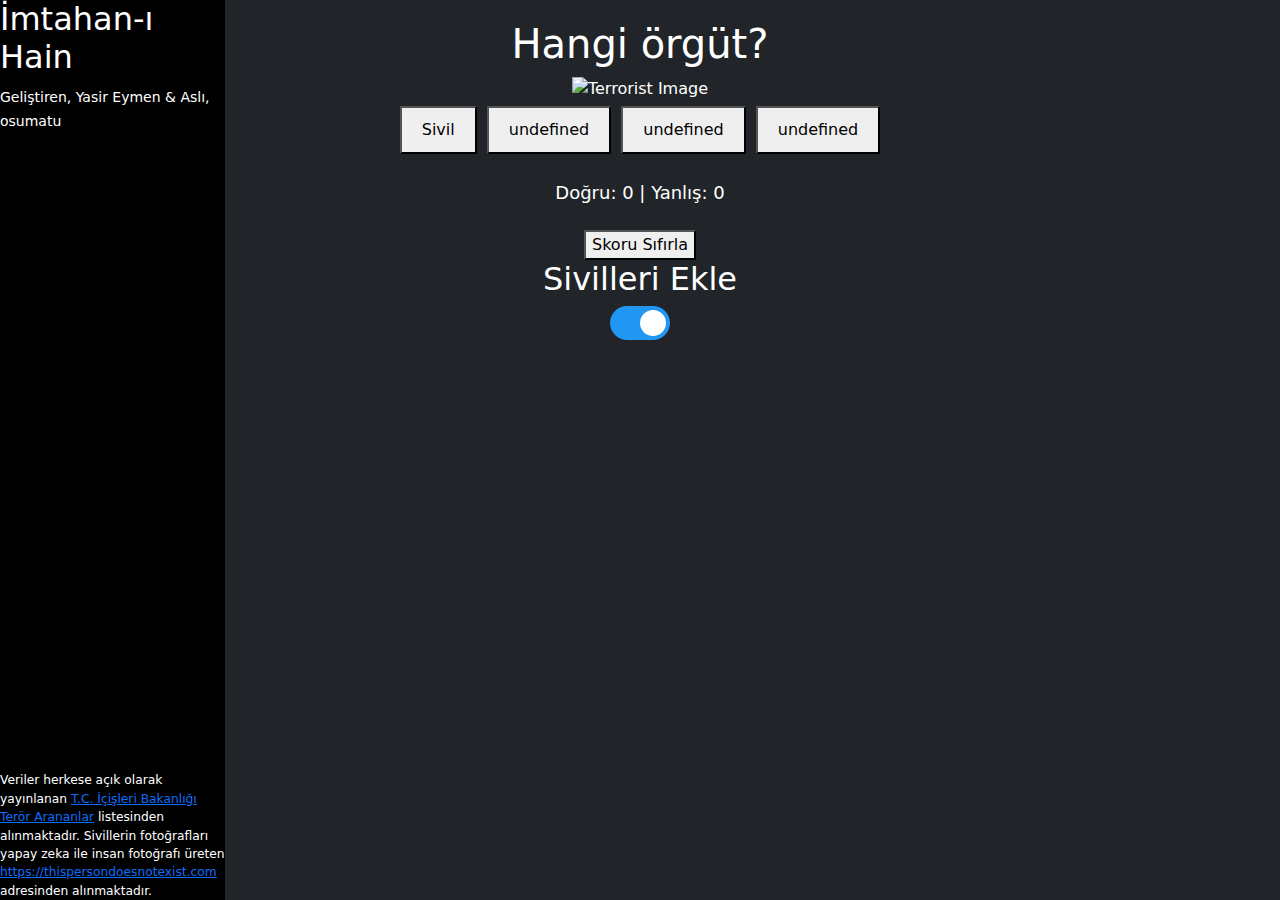
==== index.html @ ceef597d "deneme" ====
<!DOCTYPE html>
<html lang="tr">
<head>
  <meta charset="UTF-8">
  <meta name="viewport" content="width=device-width, initial-scale=1.0">
  <title>İmtahan-ı Hain</title>
  <link rel="stylesheet" href="style-index.css">
  <link href="https://cdn.jsdelivr.net/npm/bootstrap@5.3.3/dist/css/bootstrap.min.css" rel="stylesheet" integrity="sha384-QWTKZyjpPEjISv5WaRU9OFeRpok6YctnYmDr5pNlyT2bRjXh0JMhjY6hW+ALEwIH" crossorigin="anonymous">
  <script src="https://cdn.jsdelivr.net/npm/sweetalert2@11"></script>
  <script defer src="https://analytics.eu.umami.is/script.js" data-website-id="c21f2db2-88e9-4f47-931e-106a38134e74"></script>
</head>
<body class="bg-dark text-white">
  <div class="left-bar bg-black">
    <h2>İmtahan-ı Hain</h2>
    <small>
      Geliştiren, Yasir Eymen & Aslı, osumatu
    </small>
    <small><small>Veriler herkese açık olarak yayınlanan <a href="https://www.terorarananlar.pol.tr/tarananlar/" target="_blank">T.C. İçişleri Bakanlığı Terör Arananlar</a> listesinden alınmaktadır.
    Sivillerin fotoğrafları yapay zeka ile insan fotoğrafı üreten <a target="_blank" href="https://thispersondoesnotexist.com">https://thispersondoesnotexist.com</a> adresinden alınmaktadır.</small></small>
  </div>
  <center>
    <div class="container">
      <div id="quiz-container"></div>
      <div id="scoreboard" class="scoreboard">Doğru: 0 | Yanlış: 0</div>
      <br/>
      <button id="reset-button">Skoru Sıfırla</button>
      <br/>
      <h2>Sivilleri Ekle</h2>
      <label class="switch">
        <input type="checkbox" id="include-civilians-toggle" onchange="toggleIncludeCivilians()" checked>
        <span class="slider round"></span>
      </label>
    </div>
  </center>
<script>

  document.getElementById('reset-button').addEventListener('click', function() {
    correctScore = 0;
    incorrectScore = 0;
    totalQuestionsAnswered = 0;
    updateScoreboard();
  });

  let correctScore = localStorage.getItem('correctScore') ? parseInt(localStorage.getItem('correctScore')) : 0;
  let incorrectScore = localStorage.getItem('incorrectScore') ? parseInt(localStorage.getItem('incorrectScore')) : 0;
  let totalQuestionsAnswered = correctScore + incorrectScore;

  let includeCivilians = true;

  async function fetchTerroristData() {
    try {
      const response = await fetch('https://raw.githubusercontent.com/osumatu/terorist-quiz/main/data.json');

      if (!response.ok) {
        throw new Error('Hata: Veriler yüklenemedi, lütfen sayfayı yenileyin.');
      }
      const data = await response.json();
      return data.filter((terrorist) => !!terrorist.GorselURL?.length)
        .map(terrorist => {
          terrorist.IlkGorselURL = "https://www.terorarananlar.pol.tr/" + terrorist.IlkGorselURL;
          return terrorist;
        });

    } catch (error) {
      console.error('Error fetching data:', error);

      return [];
    }
  }

  async function fetchCivilianData() {
    try {
      const civilianData = [];
      for (let i = 0; i < 750; i++) {
        const timestamp = new Date().getTime();
        const civilianImageUrl = `https://thispersondoesnotexist.com/?timestamp=${timestamp}`;
        civilianData.push({
          TOrgutAdi: 'Sivil',
          IlkGorselURL: civilianImageUrl
        });
      }

      return civilianData;
    } catch (error) {
      console.error('Hata: Sivil verileri alınamadı:', error);
      return [];
    }
  }

  async function populateQuizData() {
    let terroristData = await fetchTerroristData();
    let civilianData = [];

    if (includeCivilians) {
      civilianData = await fetchCivilianData();
    }

    const combinedData = includeCivilians ? [...terroristData, ...civilianData] : terroristData;
    combinedData.sort(() => Math.random() - 0.5);

    return combinedData;
  }

  function toggleIncludeCivilians() {
    includeCivilians = !includeCivilians;
  }

  async function displayQuiz() {
    const terroristData = await populateQuizData();

    if (terroristData.length === 0) {
      alert('Hata: Veriler yüklenemedi. Lütfen sayfayı yenileyin.');

      return;
    }

    const randomIndex = Math.floor(Math.random() * terroristData.length);
    const currentTerrorist = terroristData[randomIndex];
    const correctAnswer = currentTerrorist.TOrgutAdi;
    const uniqueTerroristNames = Array.from(new Set(terroristData.map(data => data.TOrgutAdi)));
    const indexToRemove = uniqueTerroristNames.indexOf(correctAnswer);

    if (indexToRemove !== -1) {
      uniqueTerroristNames.splice(indexToRemove, 1);
    }

    const incorrectAnswers = [];

    for (let i = 0; i < 3; i++) {
      const randomIndex = Math.floor(Math.random() * uniqueTerroristNames.length);
      incorrectAnswers.push(uniqueTerroristNames[randomIndex]);
      uniqueTerroristNames.splice(randomIndex, 1);
    }

    const allAnswers = [correctAnswer, ...incorrectAnswers].sort(() => Math.random() - 0.5);
    const quizContainer = document.getElementById('quiz-container');

    quizContainer.innerHTML = `<h1>Hangi örgüt?</h1><div class="image-container">
      <img src="${currentTerrorist.IlkGorselURL}" alt="Terrorist Image">
    </div>
    ${allAnswers.map(answer => `<button class="answer-button" onclick="checkAnswer('${correctAnswer}', '${answer}')">${answer}</button>`).join('')}
    `;
  }

  async function checkQuestionCount() {
    totalQuestionsAnswered++;

    if (totalQuestionsAnswered % 20 === 0) {
      const successRate = ((correctScore / totalQuestionsAnswered) * 100).toFixed(2);

      let title = '';

      if (successRate >= 80) {
        title = 'MIT göreve çağırıyor!';
      } else if (successRate >= 60) {
        title = 'Yürü be babuş!';
      } else if (successRate >= 40) {
        title = 'Ha gayret.';
      } else {
        title = 'Hocam göz var izan var ya.';
      }

      Swal.fire({
        title: title,
        text: `%${successRate} oranla doğru bildin. Devam mı baştan mı?`,
        showCancelButton: true,
        confirmButtonText: 'Devam',
        cancelButtonText: 'Baştan',
        icon: 'info'
      }).then((result) => {
        if (result.isConfirmed) {
          displayQuiz();
        } else {
          correctScore = 0;
          incorrectScore = 0;
          totalQuestionsAnswered = 0;
          updateScoreboard();
          displayQuiz();
        }
      });
    } else {
      displayQuiz();
    }
  }


  function checkAnswer(correctAnswer, selectedAnswer) {
    if (selectedAnswer === correctAnswer) {
      Swal.fire({
        icon: 'success',
        text: 'Bravo!',
        confirmButtonText: 'Devam',
      }).then((result) => {
        correctScore++;
        updateScoreboard();
        checkQuestionCount();
      });
    } else {
      Swal.fire({
        icon: 'error',
        text: `Maalesef. ${correctAnswer} olacaktı.`,
        confirmButtonText: 'Devam',
      }).then((result) => {
        incorrectScore++;
        updateScoreboard();
        checkQuestionCount();
      });
    }
  }

  function updateScoreboard() {
    const scoreboard = document.getElementById('scoreboard');
    scoreboard.textContent = `Doğru: ${correctScore} | Yanlış: ${incorrectScore}`;

    localStorage.setItem('correctScore', correctScore);
    localStorage.setItem('incorrectScore', incorrectScore);
  }

  window.onload = function() {
    updateScoreboard();
    displayQuiz();
  };
</script>
</body>
</html>
---- style-index.css ----
body {
    font-family: Arial, sans-serif;
    text-align: center;
    margin: 0;
    padding: 0;
  }

  .left-bar {
    position: absolute;
    left: 0;
    top: 0;
    width: 225px; height: 100%;
    bottom: 0;
  }

  .left-bar small small {
    position: absolute;
    bottom: 0; left: 0;
  }

  .container {
    max-width: 600px;
    margin: 0 auto;
    padding: 20px;
  }

  .image-container img {
    height: 300px;
    aspect-ratio: 3 / 4;
  }

  .answer-button {
    margin: 5px;
    padding: 10px 20px;
    font-size: 16px;
    cursor: pointer;
  }

  .scoreboard {
    margin-top: 20px;
    font-size: 18px;
  }

  .switch {
    position: relative;
    display: inline-block;
    width: 60px;
    height: 34px;
  }

  .switch input {
    opacity: 0;
    width: 0;
    height: 0;
  }

  .slider {
    position: absolute;
    cursor: pointer;
    top: 0;
    left: 0;
    right: 0;
    bottom: 0;
    background-color: #ccc;
    -webkit-transition: .4s;
    transition: .4s;
  }

  .slider:before {
    position: absolute;
    content: "";
    height: 26px;
    width: 26px;
    left: 4px;
    bottom: 4px;
    background-color: white;
    -webkit-transition: .4s;
    transition: .4s;
  }

  input:checked + .slider {
    background-color: #2196F3;
  }

  input:focus + .slider {
    box-shadow: 0 0 1px #2196F3;
  }

  input:checked + .slider:before {
    -webkit-transform: translateX(26px);
    -ms-transform: translateX(26px);
    transform: translateX(26px);
  }

  .slider.round {
    border-radius: 34px;
  }

  .slider.round:before {
    border-radius: 50%;
  }

  .about {
    margin-top: 2rem;
    font-size: 14px;
  }

  .about summary {
    cursor: pointer;
  }

  .about summary:first-of-type {
    list-style-type: "❓";
  }
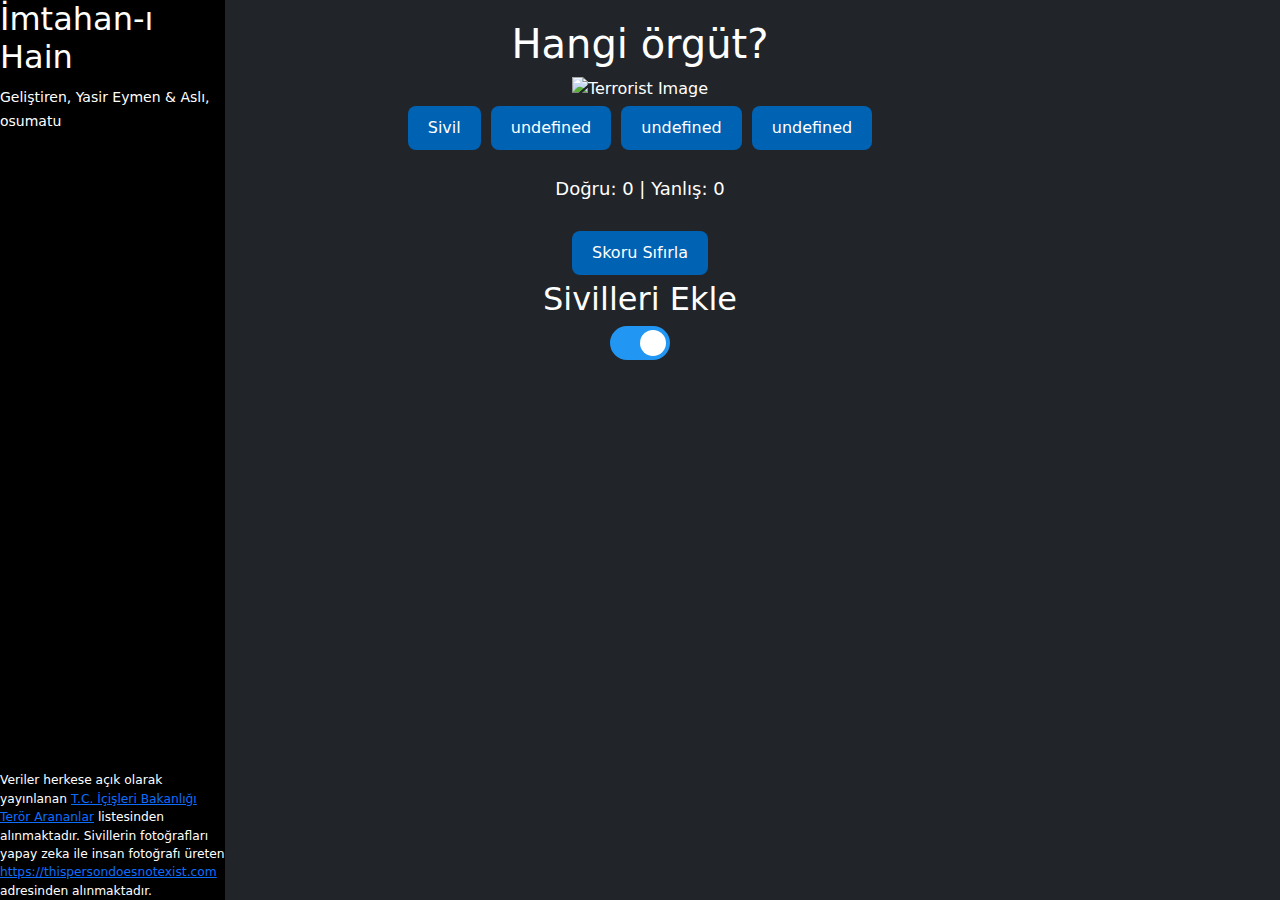
==== commit d0703998: "jQuery ekledim" ====
--- a/index.html
+++ b/index.html
@@ -5,6 +5,7 @@
   <meta name="viewport" content="width=device-width, initial-scale=1.0">
   <title>İmtahan-ı Hain</title>
   <link rel="stylesheet" href="style-index.css">
+  <script src="https://ajax.googleapis.com/ajax/libs/jquery/3.7.1/jquery.min.js"></script>
   <link href="https://cdn.jsdelivr.net/npm/bootstrap@5.3.3/dist/css/bootstrap.min.css" rel="stylesheet" integrity="sha384-QWTKZyjpPEjISv5WaRU9OFeRpok6YctnYmDr5pNlyT2bRjXh0JMhjY6hW+ALEwIH" crossorigin="anonymous">
   <script src="https://cdn.jsdelivr.net/npm/sweetalert2@11"></script>
   <script defer src="https://analytics.eu.umami.is/script.js" data-website-id="c21f2db2-88e9-4f47-931e-106a38134e74"></script>
@@ -34,6 +35,12 @@
   </center>
 <script>
 
+  $(window).resize(function() {
+      if ($(this).width > 960)
+        document.querySelector(".left-bar").style.display = "block";
+  });
+
+
   document.getElementById('reset-button').addEventListener('click', function() {
     correctScore = 0;
     incorrectScore = 0;
--- a/style-index.css
+++ b/style-index.css
@@ -29,11 +29,17 @@
     aspect-ratio: 3 / 4;
   }
 
-  .answer-button {
+  .answer-button, #reset-button {
     margin: 5px;
     padding: 10px 20px;
+    border-radius: 8px;
+    background: #0062b3;
+    color: #fff;
+    border: 0;
     font-size: 16px;
     cursor: pointer;
+  } .answer-button:hover, #reset-button:hover {
+    background: #004a87;
   }
 
   .scoreboard {
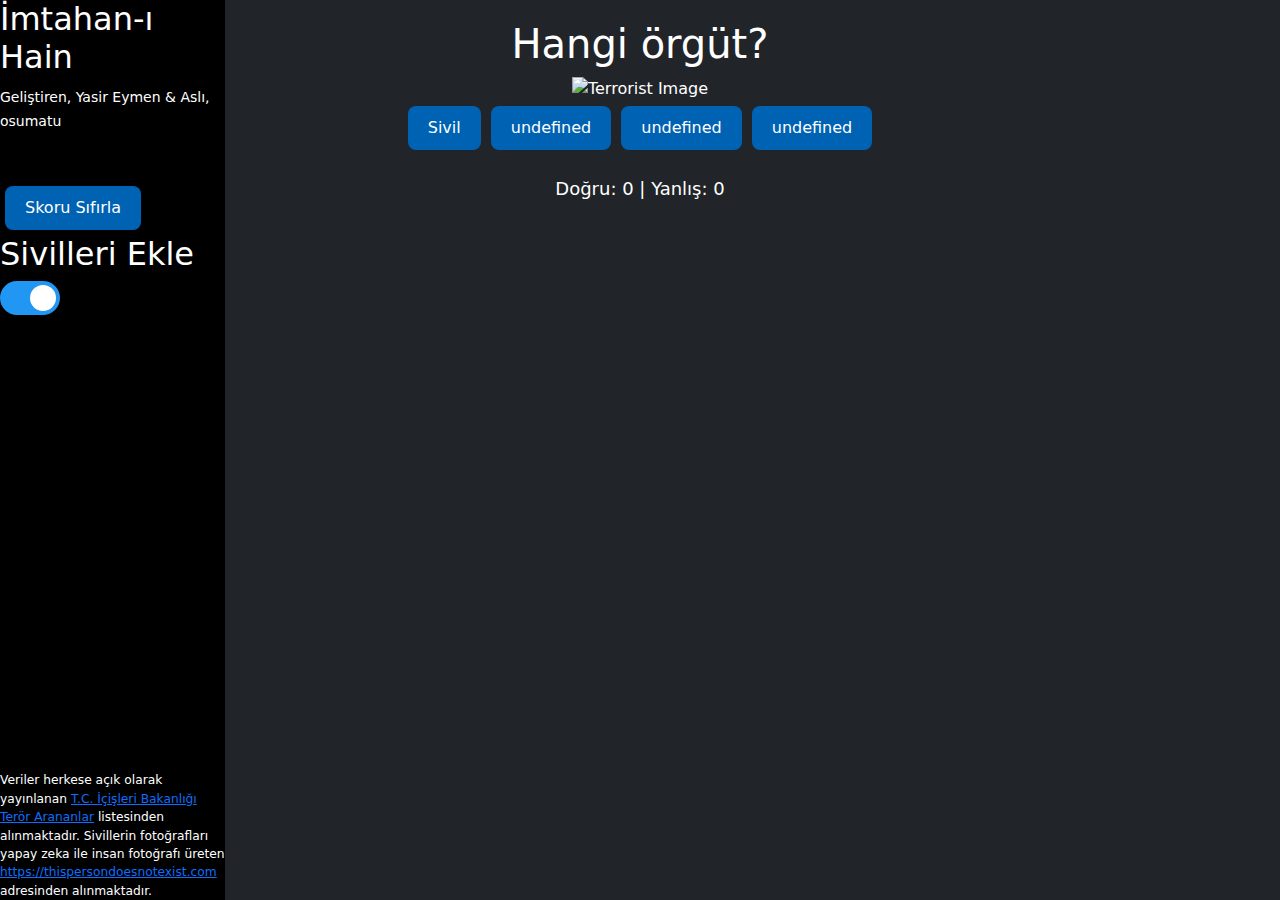
==== commit 3cde7686: "deneme" ====
--- a/index.html
+++ b/index.html
@@ -15,7 +15,14 @@
     <h2>İmtahan-ı Hain</h2>
     <small>
       Geliştiren, Yasir Eymen & Aslı, osumatu
-    </small>
+    </small><br><br><br>
+    <button id="reset-button">Skoru Sıfırla</button>
+      <br/>
+      <h2>Sivilleri Ekle</h2>
+      <label class="switch">
+        <input type="checkbox" id="include-civilians-toggle" onchange="toggleIncludeCivilians()" checked>
+        <span class="slider round"></span>
+    </label>
     <small><small>Veriler herkese açık olarak yayınlanan <a href="https://www.terorarananlar.pol.tr/tarananlar/" target="_blank">T.C. İçişleri Bakanlığı Terör Arananlar</a> listesinden alınmaktadır.
     Sivillerin fotoğrafları yapay zeka ile insan fotoğrafı üreten <a target="_blank" href="https://thispersondoesnotexist.com">https://thispersondoesnotexist.com</a> adresinden alınmaktadır.</small></small>
   </div>
@@ -24,20 +31,27 @@
       <div id="quiz-container"></div>
       <div id="scoreboard" class="scoreboard">Doğru: 0 | Yanlış: 0</div>
       <br/>
-      <button id="reset-button">Skoru Sıfırla</button>
-      <br/>
-      <h2>Sivilleri Ekle</h2>
-      <label class="switch">
-        <input type="checkbox" id="include-civilians-toggle" onchange="toggleIncludeCivilians()" checked>
-        <span class="slider round"></span>
-      </label>
+      <div id="second">
+        <button id="reset-button">Skoru Sıfırla</button>
+        <br/>
+        <h2>Sivilleri Ekle</h2>
+        <label class="switch">
+          <input type="checkbox" id="include-civilians-toggle" onchange="toggleIncludeCivilians()" checked>
+          <span class="slider round"></span>
+        </label>
+      </div>
     </div>
   </center>
-<script>
+<script>document.querySelector("#second").style.display = "none";
 
   $(window).resize(function() {
-      if ($(this).width > 960)
+      if ($(this).width > 960) {
+        document.querySelector(".left-bar").style.display = "none";
+        document.querySelector("#second").style.display = "block";
+      } else {
         document.querySelector(".left-bar").style.display = "block";
+        document.querySelector("#second").style.display = "none";
+      }
   });
 
 
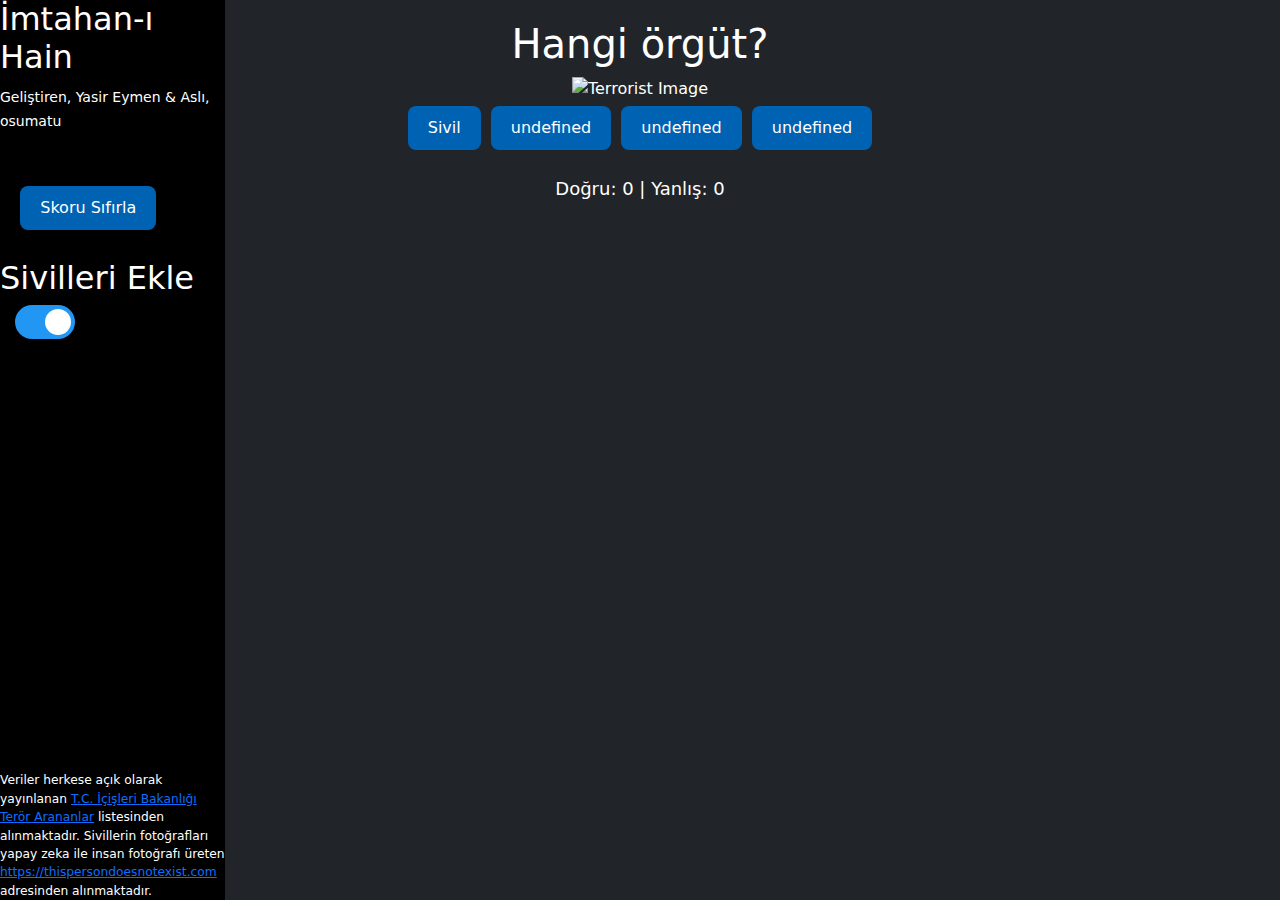
==== commit dd3d8f6a: "şimdi son" ====
--- a/index.html
+++ b/index.html
@@ -16,12 +16,11 @@
     <small>
       Geliştiren, Yasir Eymen & Aslı, osumatu
     </small><br><br><br>
-    <button id="reset-button">Skoru Sıfırla</button>
-      <br/>
-      <h2>Sivilleri Ekle</h2>
-      <label class="switch">
-        <input type="checkbox" id="include-civilians-toggle" onchange="toggleIncludeCivilians()" checked>
-        <span class="slider round"></span>
+    &nbsp;&nbsp;&nbsp;<button id="reset-button">Skoru Sıfırla</button><br/>
+    &nbsp;&nbsp;&nbsp;<h2>Sivilleri Ekle</h2>
+    &nbsp;&nbsp;&nbsp;<label class="switch">
+    &nbsp;&nbsp;&nbsp;<input type="checkbox" id="include-civilians-toggle" onchange="toggleIncludeCivilians()" checked>
+    &nbsp;&nbsp;&nbsp;<span class="slider round"></span>
     </label>
     <small><small>Veriler herkese açık olarak yayınlanan <a href="https://www.terorarananlar.pol.tr/tarananlar/" target="_blank">T.C. İçişleri Bakanlığı Terör Arananlar</a> listesinden alınmaktadır.
     Sivillerin fotoğrafları yapay zeka ile insan fotoğrafı üreten <a target="_blank" href="https://thispersondoesnotexist.com">https://thispersondoesnotexist.com</a> adresinden alınmaktadır.</small></small>
@@ -44,8 +43,16 @@
   </center>
 <script>document.querySelector("#second").style.display = "none";
 
+  if ($(this).width() < 960) {
+    document.querySelector(".left-bar").style.display = "none";
+    document.querySelector("#second").style.display = "block";
+  } else {
+    document.querySelector(".left-bar").style.display = "block";
+    document.querySelector("#second").style.display = "none";
+  }
+
   $(window).resize(function() {
-      if ($(this).width > 960) {
+      if ($(this).width() < 960) {
         document.querySelector(".left-bar").style.display = "none";
         document.querySelector("#second").style.display = "block";
       } else {
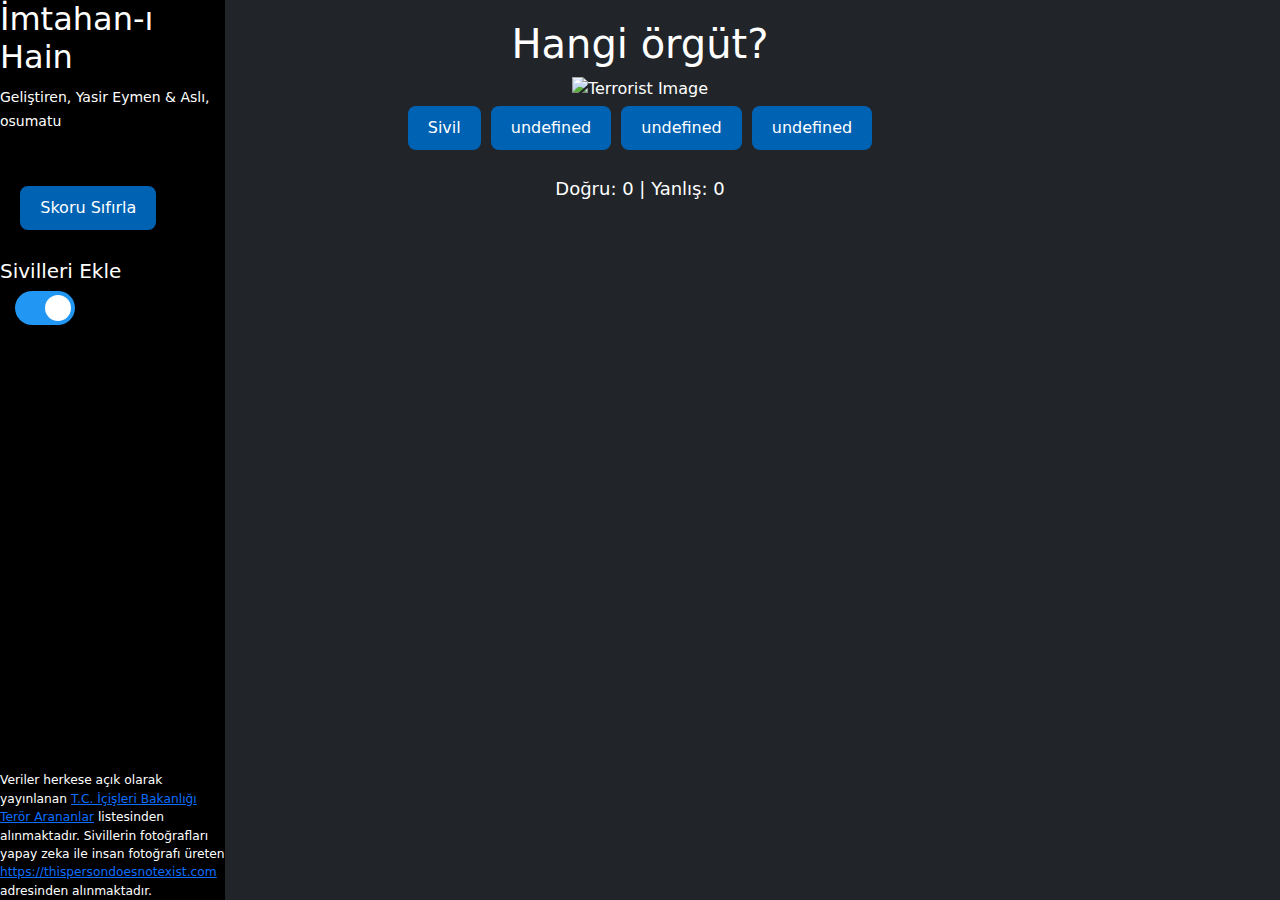
==== commit adba662c: "bitti" ====
--- a/index.html
+++ b/index.html
@@ -17,7 +17,7 @@
       Geliştiren, Yasir Eymen & Aslı, osumatu
     </small><br><br><br>
     &nbsp;&nbsp;&nbsp;<button id="reset-button">Skoru Sıfırla</button><br/>
-    &nbsp;&nbsp;&nbsp;<h2>Sivilleri Ekle</h2>
+    &nbsp;&nbsp;&nbsp;<h5>Sivilleri Ekle</h5>
     &nbsp;&nbsp;&nbsp;<label class="switch">
     &nbsp;&nbsp;&nbsp;<input type="checkbox" id="include-civilians-toggle" onchange="toggleIncludeCivilians()" checked>
     &nbsp;&nbsp;&nbsp;<span class="slider round"></span>
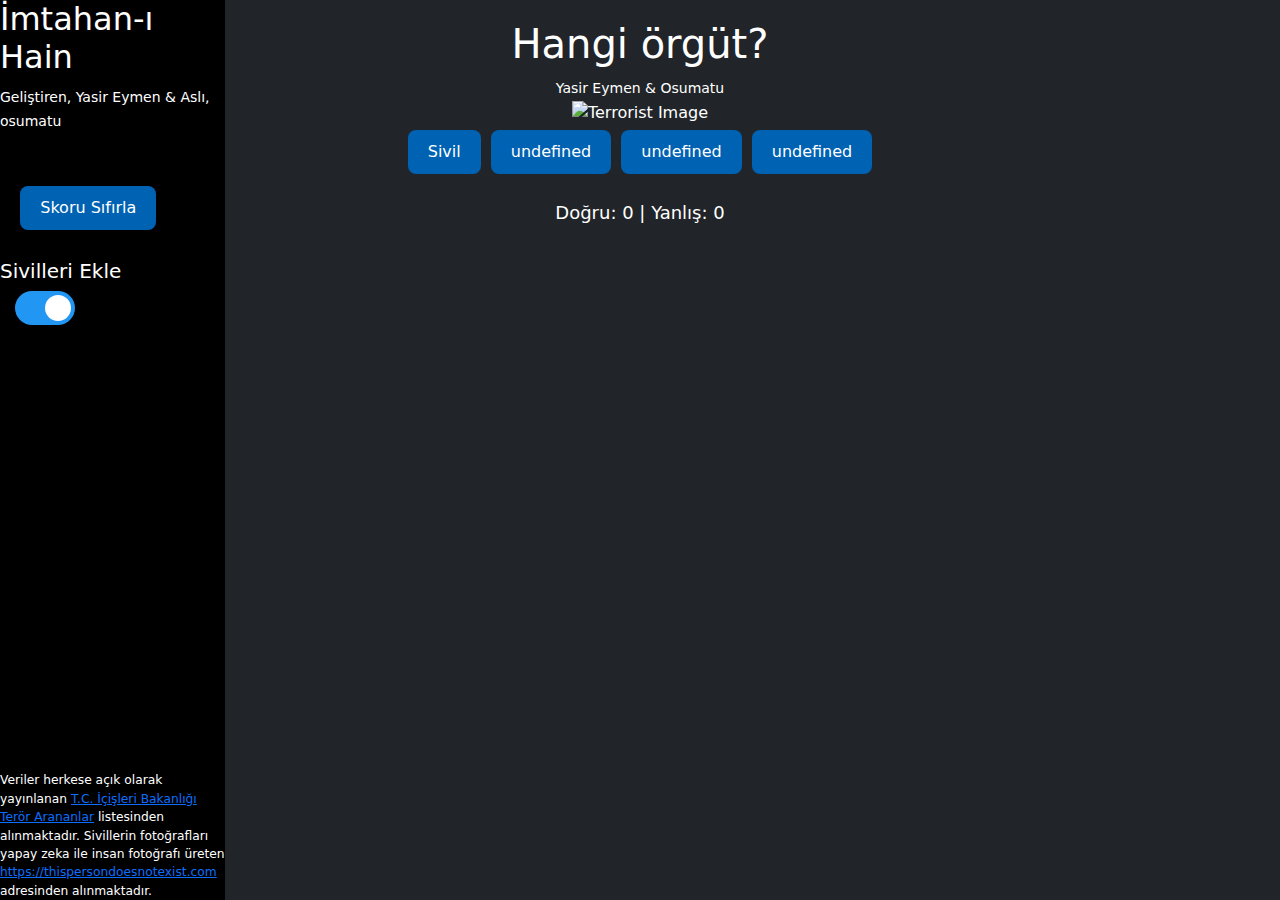
==== commit 1b8bfbaf: "Update index.html" ====
--- a/index.html
+++ b/index.html
@@ -163,7 +163,7 @@
     const allAnswers = [correctAnswer, ...incorrectAnswers].sort(() => Math.random() - 0.5);
     const quizContainer = document.getElementById('quiz-container');
 
-    quizContainer.innerHTML = `<h1>Hangi örgüt?</h1><div class="image-container">
+    quizContainer.innerHTML = `<h1>Hangi örgüt?</h1><small>Yasir Eymen & Osumatu</small><br><div class="image-container">
       <img src="${currentTerrorist.IlkGorselURL}" alt="Terrorist Image">
     </div>
     ${allAnswers.map(answer => `<button class="answer-button" onclick="checkAnswer('${correctAnswer}', '${answer}')">${answer}</button>`).join('')}
